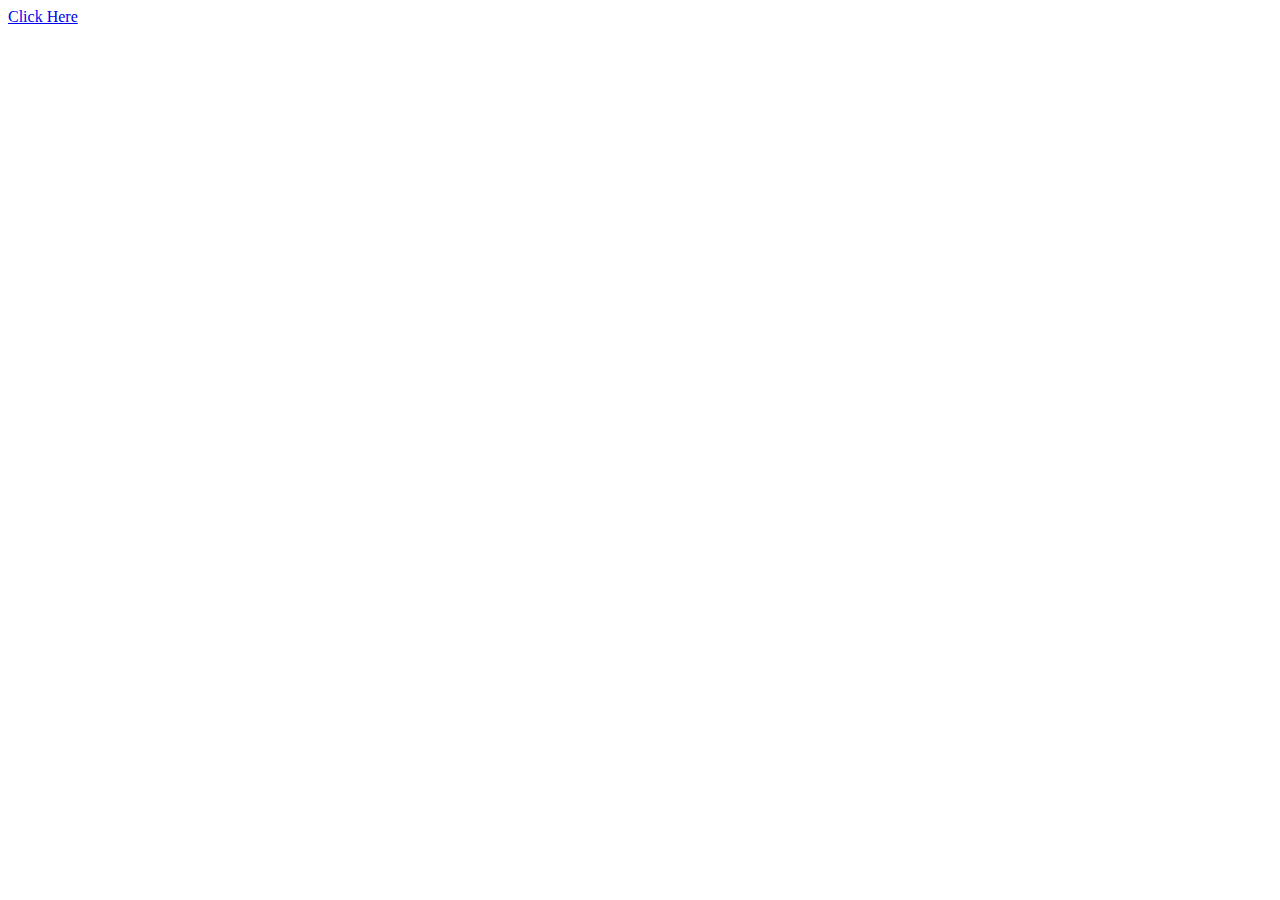
==== index.html @ 3eb510b9 "navbar done" ====
<!DOCTYPE html>
<html lang="en">
<head>
    <meta charset="UTF-8">
    <meta http-equiv="X-UA-Compatible" content="IE=edge">
    <meta name="viewport" content="width=device-width, initial-scale=1.0">
    <title>index</title>
</head>
<body>
    <a href="home.html">Click Here</a>
</body>
</html>
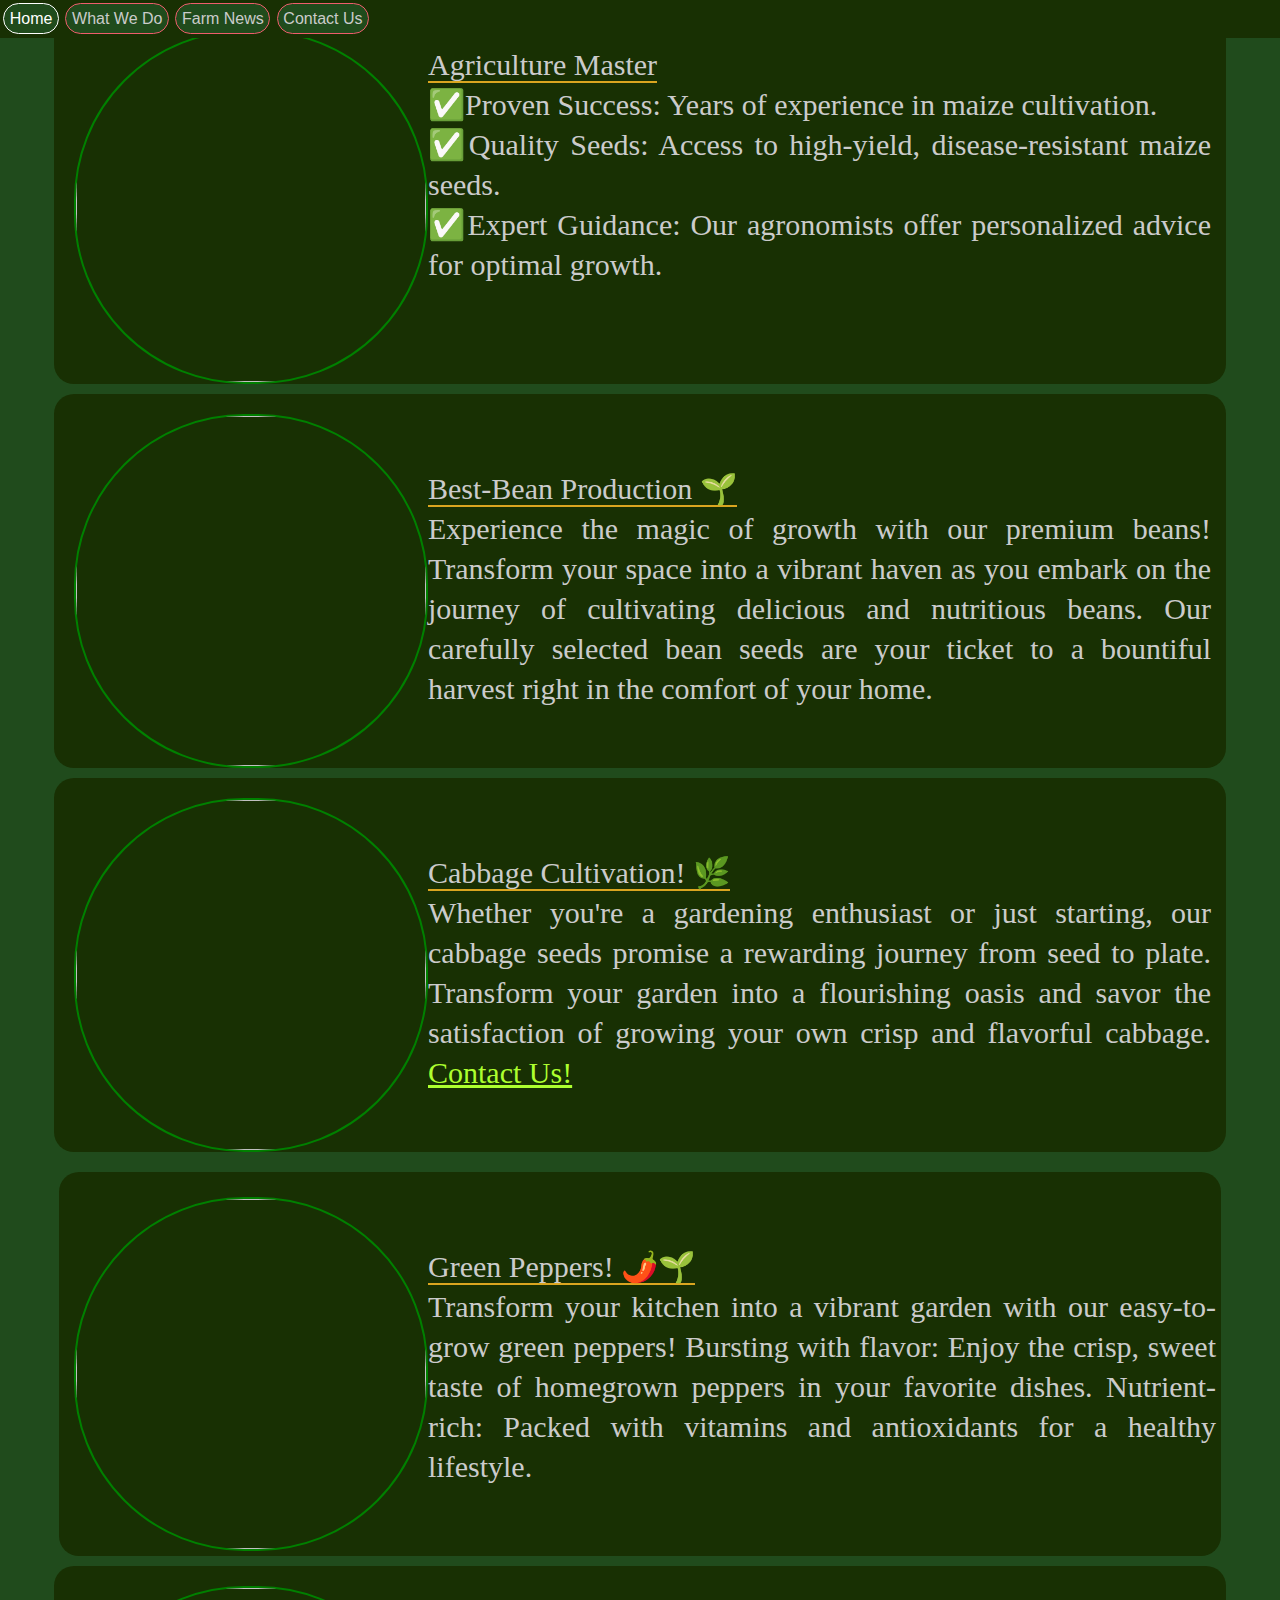
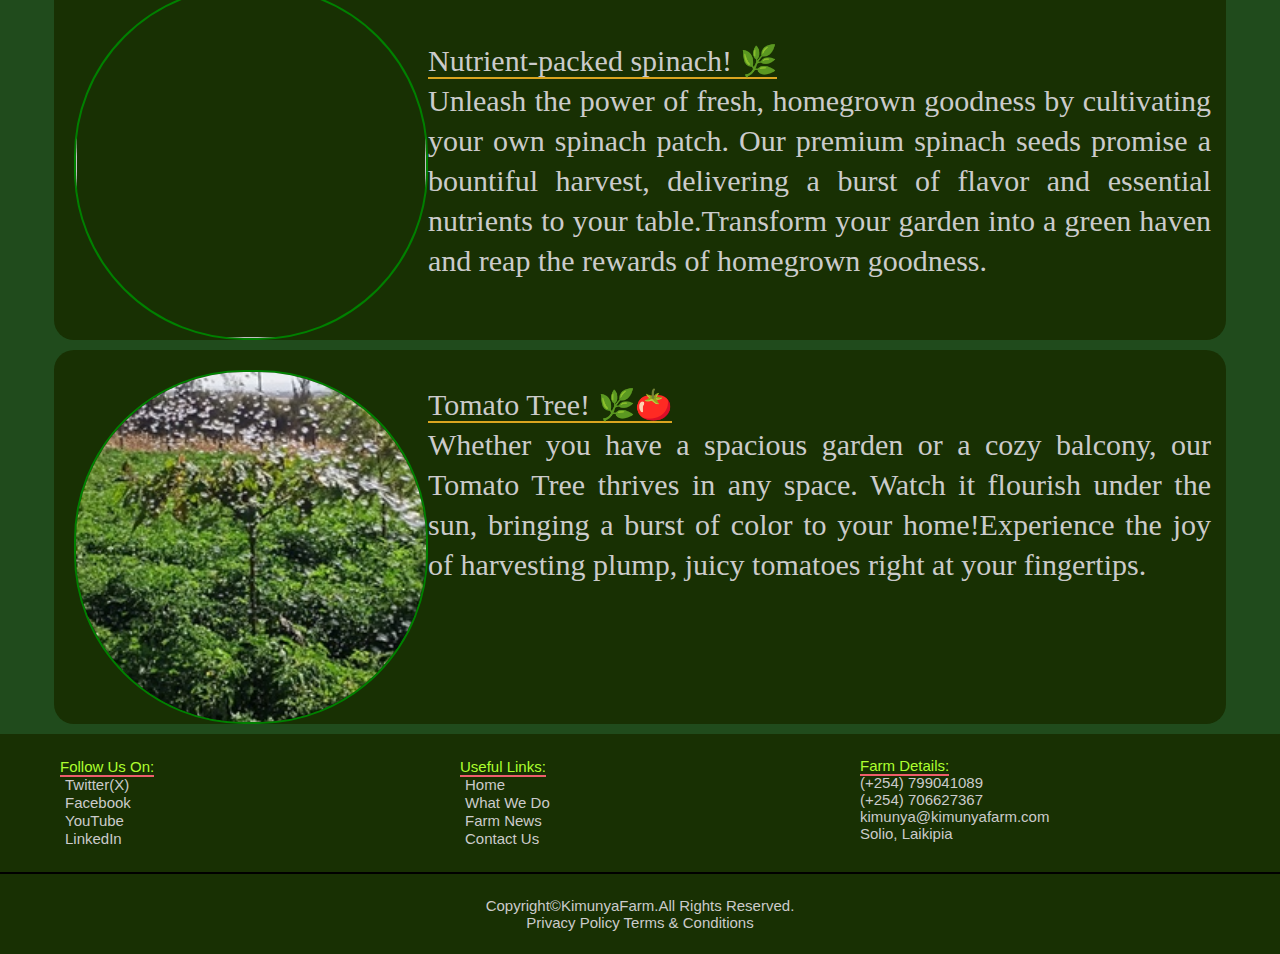
==== commit 409d150b: "removed links" ====
--- a/index.html
+++ b/index.html
@@ -4,9 +4,106 @@
     <meta charset="UTF-8">
     <meta http-equiv="X-UA-Compatible" content="IE=edge">
     <meta name="viewport" content="width=device-width, initial-scale=1.0">
-    <title>index</title>
+    <title>Home</title>
+    <link rel="stylesheet" href="/css/home.css">
+    <link rel="stylesheet" href="/css/navbar.css">
 </head>
 <body>
-    <a href="home.html">Click Here</a>
+    <div class="container">
+        <div class="nav_bar">
+            <ul>
+                <li>
+                    <a href="/html/home.html" class="active">Home</a>
+                    <a href="/html/whatwedo.html">What We Do</a>
+                    <a href="/html/farmnews.html">Farm News</a>
+                   <!-- <a href="/html/donate.html" >Donate</a> -->
+                    <a href="/html/contactus.html">Contact Us</a>
+                </li>
+            </ul>
+        </div>
+        <div class="welcome">
+            <img class="wel1" src="\images\farm8.jpg" alt=""  width="350" height="350">
+            <p> <span> Agriculture Master</span> <br> 
+                ✅Proven Success: Years of experience in maize cultivation.<br>
+                ✅Quality Seeds: Access to high-yield, disease-resistant maize seeds.<br>
+                ✅Expert Guidance: Our agronomists offer personalized advice for optimal growth.<br>
+            
+            </p>
+        </div>
+        <div class="welcome">
+            <img class="wel1" src="\images\farm10.jpg" alt=""  width="350" height="350">
+            <p> <span>  <br>   Best-Bean Production 🌱</span> <br> 
+                Experience the magic of growth with our premium beans! 
+
+                Transform your space into a vibrant haven as you embark on the journey of cultivating delicious and nutritious beans. Our carefully selected bean seeds are your ticket to a bountiful harvest right in the comfort of your home.</p>
+        </div>
+        <div class="welcome">
+            <img class="wel1" src="\images\farm13.jpg" alt=""  width="350" height="350">
+            <p> <span><br> Cabbage Cultivation! 🌿</span> <br> 
+                Whether you're a gardening enthusiast or just starting, our cabbage seeds promise a rewarding journey from seed to plate. Transform your garden into a flourishing oasis and savor the satisfaction of growing your own crisp and flavorful cabbage. <a href="/html/contactus.html">Contact Us!</a>
+            </p>
+        </div>
+        <div class="welcome1">
+            <img class="wel1" src="\images\farm14.jpg" alt=""  width="350" height="350">
+            <p> <span> <br> Green Peppers! 🌶️🌱</span> <br> 
+                Transform your kitchen into a vibrant garden with our easy-to-grow green peppers! Bursting with flavor: Enjoy the crisp, sweet taste of homegrown peppers in your favorite dishes.
+                Nutrient-rich: Packed with vitamins and antioxidants for a healthy lifestyle.</p>
+        </div>
+        <div class="welcome">
+            <img class="wel1" src="\images\farmspinach.jpg" alt=""  width="350" height="350">
+            <p> <span> <BR>Nutrient-packed spinach! 🌿</span> <br> 
+                Unleash the power of fresh, homegrown goodness by cultivating your own spinach patch. Our premium spinach seeds promise a bountiful harvest, delivering a burst of flavor and essential nutrients to your table.Transform your garden into a green haven and reap the rewards of homegrown goodness. </p>
+        </div>
+       
+        
+        
+        <div class="welcome">
+            <img class="wel1" src="\images\farm15.jpg" alt=""  width="350" height="350">
+            <p> <span> Tomato Tree! 🌿🍅</span> <br> 
+                Whether you have a spacious garden or a cozy balcony, our Tomato Tree thrives in any space. Watch it flourish under the sun, bringing a burst of color to your home!Experience the joy of harvesting plump, juicy tomatoes right at your fingertips.</p>
+        </div>
+        
+        <div class="quicklinks">
+            <div class="useful_links">
+                
+                <p class="ulink">  
+                    <span>Follow Us On:</span>   <br>               
+                    <a href="https://twitter.com/NdegwaKimunya"target="_blank"> Twitter(X)</a> <br>
+                    <a href="https://twitter.com/NdegwaKimunya"target="_blank"> Facebook</a> <br>
+                    <a href="https://twitter.com/NdegwaKimunya"target="_blank"> YouTube</a> <br>
+                    <a href="https://twitter.com/NdegwaKimunya" target="_blank"> LinkedIn</a> <br>
+                </p>
+
+            </div>
+            <div class="useful_links">
+                
+                <p class="ulink">  
+                    <span>Useful Links:</span>   <br>               
+                    <a href="/html/home.html">Home</a> <br>
+                    <a href="/html/whatwedo.html">What We Do</a> <br>
+                    <a href="/html/farmnews.html">Farm News</a><br>
+                    <a href="/html/contactus.html">Contact Us</a> <br>
+                    
+                </p>
+
+            </div>
+            <div class="useful_links">
+                <p class="cnctlast">
+                <span>Farm Details:</span>   <br> 
+                (+254) 799041089 <br>
+                (+254) 706627367 <br>
+                kimunya@kimunyafarm.com <br>
+                Solio, Laikipia
+               </p>
+            </div>
+
+        </div>
+        <div class="footer">
+            <p id="ftr"> Copyright&copy;KimunyaFarm.All Rights Reserved. <br>
+                 <a href=""> Privacy Policy Terms & Conditions</a></p>
+
+        </div>
+    
+    </div>    
 </body>
-</html>+</html>
--- a/css/home.css
+++ b/css/home.css
@@ -0,0 +1,69 @@
+html, body {
+    margin: 0;
+    padding: 0;
+}
+
+:root {
+    --font-family: 'Karla', sans-serif;
+    --body-bg: #1E1F25;
+    --btn-bg: #000;
+    --text-color: #cbcbcb;
+    --text-color-hover: #fff;
+    --grad-color1: #eeaf61;
+    --grad-color2: #fb9062;
+    --grad-color3: #ee5d6c;
+    --grad-color4: #ce4993;
+    --grad-color5: #6a0d83;
+    
+}
+.welcome1{
+    width: 90%;
+    background-color: #183003;
+    margin-left: 100px;
+    overflow: auto;
+    padding-left: 10px;
+    padding-right: 10px;
+    justify-content: center;
+    margin: auto;
+    border-radius: 20px;
+    margin-top: 20px;
+   
+}
+.welcome{
+    width: 90%;
+    background-color: #183003;
+    padding-top: px;
+    overflow: auto;
+    padding-left: 10px;
+    padding-right: 10px;
+    justify-content: center;
+    margin: auto;
+    border-radius: 20px;
+    margin-top: 10px;
+    margin-bottom: 10px;
+}
+.welcome1, .welcome  p{
+    color: var(--text-color);
+    font-size: 30px;
+    padding: 5px 5px;
+    text-align: justify;
+    line-height: 40px;
+   
+}
+.welcome a{
+    text-decoration: underline;
+    color: greenyellow;
+    
+}
+.wel1{
+    margin-top: 20px;
+    float: left;
+    border: 2px solid green;
+    border-radius: 170px;
+    margin-left: 10px;
+    
+}
+span{
+    border-bottom: 2px solid goldenrod;
+    
+}
--- a/css/navbar.css
+++ b/css/navbar.css
@@ -0,0 +1,137 @@
+html, body {
+    margin: 0;
+    padding: 0;
+}
+
+:root {
+    --font-family: 'Karla', sans-serif;
+    --body-bg: #204b1c;
+    --btn-bg: #183003;
+    --text-color: #cbcbcb;
+    --text-color-hover: #fff;
+    --grad-color1: #eeaf61;
+    --grad-color2: #fb9062;
+    --grad-color3: #ee5d6c;
+    --grad-color4: #ce4993;
+    --grad-color5: #6a0d83;
+    --active-color: white;
+    
+
+}
+.container{
+   /* display: flex;
+    justify-content: center;*/
+    
+    margin: 0;
+    background: var(--body-bg);
+    
+    
+}
+
+ul{
+    list-style-type: none;
+    margin: 0;
+    padding: 0;
+    overflow: hidden;
+    width: 100%;
+    }
+
+li a{
+    display: block;
+    text-decoration: none;
+    text-align: center;
+    padding: 0.35em;
+    float: left;
+    color: var(--text-color);
+    background-color: var(--body-bg);
+    border-radius: 1em;
+    font-family: var(--font-family);
+    /*font-size: 1.5em;*/
+    border: 1px solid var(--grad-color3);
+    margin: 0.2em;
+    
+}
+li a:hover{
+    color: var(--grad-color1);
+    background-color: var(--btn-bg);
+    border: 1px solid var(--grad-color4);
+}
+li a.active{
+    color: var(--text-color-hover);
+    border: 1px solid var(--active-color);
+}
+.nav_bar{
+    background-color: var(--btn-bg);
+    position: fixed;
+    width: 100%;
+    top: 0;
+    
+}
+
+.quicklinks{
+    display: flex;
+    flex-wrap: wrap;
+    background-color: var(--btn-bg);
+    justify-content: center;
+}
+.useful_links{
+    width: 400px;
+    
+    padding: 8px ;
+    box-sizing: border-box;
+    padding-left: 20px;
+    
+
+}
+.ulink span{
+    text-decoration: none;
+    color: greenyellow;
+    font-size: 15px;
+    font-family: var(--font-family);
+    border-bottom: 2px solid var(--grad-color3);
+}
+.ulink a{
+    text-decoration: none;
+    color: var(--text-color);
+    font-size: 15px;
+    font-family: var(--font-family);
+    padding: 5px 5px;
+}
+
+.ulink a:hover{
+    color: var(--grad-color1);
+}
+.cnctlast{
+    font-family: var(--font-family);
+    color: var(--text-color);
+    font-size: 15px;
+}
+.cnctlast span{
+    text-decoration: none;
+    color: greenyellow;
+    font-size: 15px;
+    font-family: var(--font-family);
+    border-bottom: 2px solid var(--grad-color3);
+}
+.footer{
+    width: 100%;
+    background-color: var(--btn-bg);
+    text-align: center;
+    position: absolute;
+    border-top: 1px solid #113003;
+    border-top: 2px solid black;
+
+}
+#ftr{
+    color: var(--text-color);
+    font-family: var(--font-family);
+    font-size: 15px;
+    padding: 8px;
+}
+#ftr a{
+    text-decoration: none;
+    color: var(--text-color);
+    font-size: 15px;
+    font-family: var(--font-family);
+    padding: 5px 5px;
+}